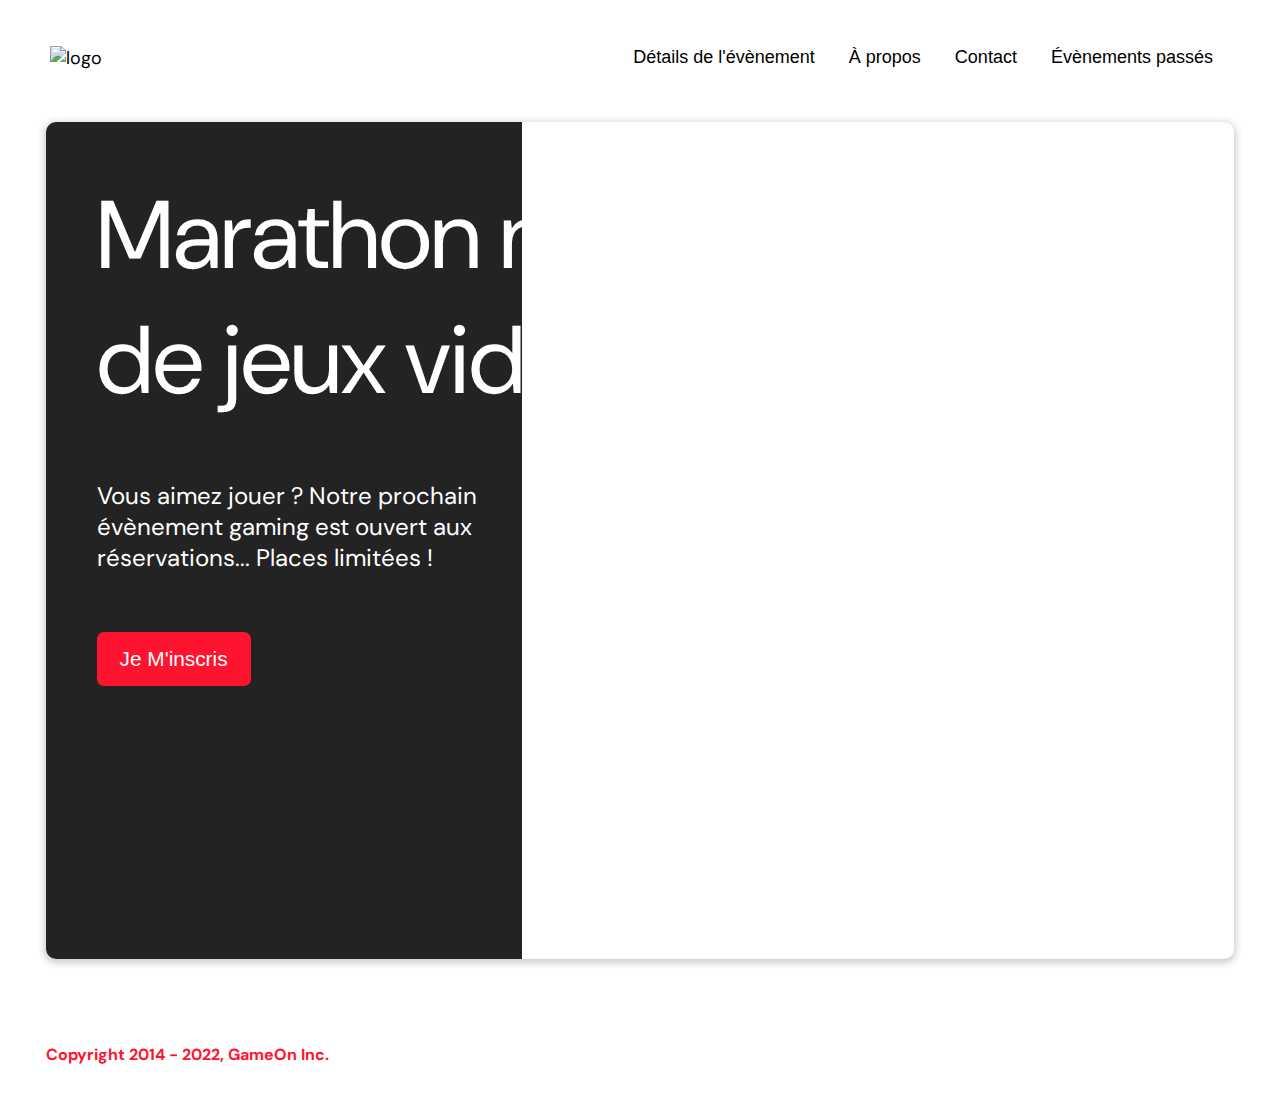
==== starterOnly/index.html @ c4e84f8c "Modification mentorat" ====
<!DOCTYPE html>
<html lang="en">
  <head>
    <meta charset="utf-8" />
    <title>Réservation</title>
    <meta name="viewport" content="width=device-width,initial-scale=1" />
    <link rel="stylesheet" href="modal.css" />
    <link rel="stylesheet" href="https://cdnjs.cloudflare.com/ajax/libs/font-awesome/4.7.0/css/font-awesome.min.css">
    <link
      href="https://fonts.googleapis.com/css?family=DM+Sans"
      rel="stylesheet"
    />
  </head>

  <body>

    <div class="topnav" id="myTopnav">
      <div class="header-logo">
        <img alt="logo" src="Logo.png" width="auto" height="auto" />
      </div>
      <div class="main-navbar">
        <a href="#"><span>Détails de l'évènement</span></a>
        <a href="#"><span>À propos</span></a>
        <a href="#"><span>Contact</span></a>
        <a href="#"><span>Évènements passés</span></a>
        <a href="javascript:void(0);" class="icon" onclick="editNav()">
          <i class="fa fa-bars"></i>
        </a>
      </div>
    </div>

    <main>
      <div class="hero-section">
        <div class="hero-content">
          <h1 class="hero-headline">
            Marathon national<br>
            de jeux vidéos
          </h1>
          <p class="hero-text">
            Vous aimez jouer ? Notre prochain évènement gaming est ouvert
            aux réservations... Places limitées !
          </p>
          <button class="btn-signup modal-btn">
            je m'inscris
          </button>
        </div>
        <div class="hero-img">
          <img src="./bg_img.jpg" alt="img" />
        </div>
        <button class="btn-signup modal-btn">
          je m'inscris
        </button>
      </div>

      <div class="bground">
        <div class="content">
          <span class="close-btn close"></span>
          <div class="modal-body">
            <form
              name="reserve"
              action="index.html"
              method="get"
              onsubmit="validate();"
            >
              <div class="formData">
                <label for="first" required>Prénom</label><br>
                <input
                  class="text-control"
                  type="text"
                  id="first"
                  name="first"
                  minlength="2"
                  value=""
                /><br>
              </div>
              <div class="formData">
                <label for="last">Nom</label><br>
                <input
                  class="text-control"
                  type="text"
                  id="last"
                  name="last"
                  minlength="2"
                  value=""
                /><br>
              </div>
              <div class="formData">
                <label for="email">E-mail</label><br>
                <input
                  class="text-control"
                  type="email"
                  id="email"
                  name="email"
                /><br>
              </div>
              <div class="formData">
                <label for="birthdate">Date de naissance</label><br>
                <input
                  class="text-control"
                  type="date"
                  id="birthdate"
                  name="birthdate"
                /><br>
              </div>
              <div class="formData">
                <label for="quantity">À combien de tournois GameOn avez-vous déjà participé ?</label><br>
                <input 
                  type="number" 
                  class="text-control" 
                  id="quantity" 
                  name="quantity" 
                  min="0" 
                  max="99"
                >
              </div>
              <p class="text-label">À quel tournoi souhaitez-vous participer cette année ?</p>
              <div class="formData">
                <input
                  class="checkbox-input"
                  type="radio"
                  id="location1"
                  name="location"
                  value="New York"
                />
                <label class="checkbox-label" for="location1">
                  <span class="checkbox-icon"></span>
                  New York
                </label>
                <input
                  class="checkbox-input"
                  type="radio"
                  id="location2"
                  name="location"
                  value="San Francisco"
                />
                <label class="checkbox-label" for="location2">
                  <span class="checkbox-icon"></span>
                  San Francisco
                </label>
                <input
                  class="checkbox-input"
                  type="radio"
                  id="location3"
                  name="location"
                  value="Seattle"
                />
                <label class="checkbox-label" for="location3">
                  <span class="checkbox-icon"></span>
                  Seattle
                </label>
                <input
                  class="checkbox-input"
                  type="radio"
                  id="location4"
                  name="location"
                  value="Chicago"
                />
                <label class="checkbox-label" for="location4">
                  <span class="checkbox-icon"></span>
                  Chicago
                </label>
                <input
                  class="checkbox-input"
                  type="radio"
                  id="location5"
                  name="location"
                  value="Boston"
                />
                <label class="checkbox-label" for="location5">
                  <span class="checkbox-icon"></span>
                  Boston
                </label>
                <input
                  class="checkbox-input"
                  type="radio"
                  id="location6"
                  name="location"
                  value="Portland"
                />
                <label class="checkbox-label" for="location6">
                  <span class="checkbox-icon"></span>
                  Portland
                </label>
              </div>

              <div class="formData">
                <input
                  class="checkbox-input"
                  type="checkbox"
                  id="checkbox1"
                  checked
                />
                <label class="checkbox2-label" for="checkbox1">
                  <span class="checkbox-icon"></span>
                  J'ai lu et accepté les conditions d'utilisation.
                </label>
                <br>
                <input 
                  class="checkbox-input" 
                  type="checkbox" 
                  id="checkbox2" 
                />
                <label class="checkbox2-label" for="checkbox2">
                  <span class="checkbox-icon"></span>
                  Je souhaite être prévenu des prochains évènements.
                </label>
                <br>
              </div>
              <input
                class="btn-submit"
                type="submit"
                class="button"
                value="C'est parti"
              />
            </form>
            <div id="confirmationMsgBox" class="modal-validate-message">
              <p>
                Merci ! <br>
                Votre réservation a été reçue.
              </p>
              <button id="close-btn" class="modal-validate-message-btn close-btn">Fermer</button>
            </div>
          </div>
        </div>
      </div>

    </main>

    <footer>
      <p class="copyrights">
        Copyright 2014 - 2022, GameOn Inc.
      </p>
    </footer>

    <script src="modal.js"></script>

  </body>
</html>
---- starterOnly/modal.css ----
:root {
  --font-default: "DM Sans", Arial, Helvetica, sans-serif;
  --font-slab: var(--font-default);
  --modal-duration: 0.8s;
}
* {
  box-sizing: border-box;
  margin: 0;
  padding: 0;
}
/* Landing Page */

body {
  margin: 0;
  display: flex;
  flex-direction: column;
  font-family: var(--font-default);
  font-size: 18px;
  max-width: 1300px;
  margin: 0 auto;
}

p {
  margin-bottom: 0;
  padding: 0.5vw;
}

img {
  padding-right: 1rem;
}

.topnav {
  display: flex;
  justify-content: space-between;
  align-items: center;
  margin: 30px 50px;
}

.topnav a {
  float: left;
  display: block;
  color: #000000;
  text-align: center;
  padding: 12px 12px;
  margin: 5px;
  text-decoration: none;
  font-size: 1.125rem;
  font-family: Roboto, sans-serif;
}

.topnav a:hover {
  background-color: #ff0000;
  color: #ffffff;
  border-radius: 15px;
}

.topnav a.active {
  background-color: #ff0000;
  color: #ffffff;
  border-radius: 15px;
}

.topnav .icon {
  display: none;
}

.main-navbar {
  display: flex;
  flex-direction: row;
}

@media screen and (max-width: 768px) {
  .topnav {
    margin: 30px 30px;
    height: 65px;
  }
  .topnav a {
    display: none;
  }
  .topnav a.icon {
    display: block;
    color: #ff0000;
    font-size: 2rem;
  }
  .topnav a.icon:hover {
    color: white;
  }
  .header-logo img {
    height: 30px;
  }
  .topnav-responsive {
    position: relative;
    display: flex;
    justify-content: space-between;
    align-items: center;
    margin: 30px 30px;
    height: 65px;
  }
  .topnav-responsive .main-navbar {
    display: flex;
    flex-direction: column;
    margin-right: 50px;
  }
  .topnav-responsive .icon {
    position: absolute;
    right: 5px;
    top: 5px;
    display: block;
    color: #ff0000;
    font-size: 2rem;
    padding: 12px;
  }
  .topnav-responsive a {
    display: block;
    color: #000000;
    text-decoration: none;
    font-size: 1.125rem;
    font-family: Roboto, sans-serif;
    padding: 0px 12px;
    text-align: end;
  }
  .topnav-responsive a:hover {
    background-color: #ff0000;
    color: #ffffff;
    border-radius: 15px;
  }
  
  .topnav-responsive a.active {
    background-color: #ff0000;
    color: #ffffff;
    border-radius: 15px;
  }
}

main {
  font-size: 1.5rem;
  font-weight: bolder;
  color: black;
  padding-top: 0.5vw;
  padding-left: 2vw;
  padding-right: 2vw;
  margin: 1px 20px 15px;
  border-radius: 2rem;
  text-align: justify;
}

.modal-btn {
  font-size: 145%;
  background: #fe142f;
  display: flex;
  margin: auto;
  padding: 2em;
  color: #fff;
  padding: 0.75rem 2.5rem;
  border-radius: 1rem;
  cursor: pointer;
}

.modal-btn:hover {
  background: #3876ac;
}

.footer {
  margin: 20px;
  padding: 10px;
  font-family: var(--font-slab);
}

/* Modal form */

.button {
  background: #fe142f;
  margin-top: 0.5em;
  padding: 1em;
  color: #fff;
  border-radius: 15px;
  cursor: pointer;
  font-size: 16px;
}

.button:hover {
  background: #3876ac;
}

.smFont {
  font-size: 16px;
}

.bground {
  display: none;
  position: fixed;
  z-index: 1;
  left: 0;
  top: 0;
  height: 100%;
  width: 100%;
  overflow: auto;
  background-color: rgba(26, 39, 156, 0.4);
}

.content {
  margin: 5% auto; /* Voir ici pour mise en page, avec margin auto et margin-top pour sticky header */
  width: 100%;
  max-width: 500px;
  animation-name: modalopen;
  animation-duration: var(--modal-duration);
  background: #232323;
  border-radius: 10px;
  overflow: hidden;
  position: relative;
  color: #fff;
  padding-top: 10px;
  box-shadow: 0 12px 12px 0 rgba(0,0,0,0.25);
}

.modal-body {
  padding: 15px 8%;
  margin: 15px auto;
}

/* Validation message when the form is submitted */
.modal-validate-message {
  justify-content: center;
  align-items: center;
  text-align: center;
  font-size: 2.5rem;
  font-weight: normal;
  display: none;
}

.modal-validate-message-btn {
  background: #fe142f;
  display: block;
  margin: 0 auto;
  border-radius: 7px;
  font-size: 1rem;
  padding: 12px 82px;
  color: #fff;
  cursor: pointer;
  border: 0;
}

label {
  font-family: var(--font-default);
  font-size: 17px;
  font-weight: normal;
  display: inline-block;
  margin-bottom: 11px;
  margin-top: 11px;
}

input {
  padding: 8px;
  border: 0.8px solid #ccc;
  outline: none;
}

.text-control {
  margin: 0;
  padding: 8px;
  width: 100%;
  border-radius: 8px;
  font-size: 20px;
  height: 48px;
}

.formData[data-error]::after {
  content: attr(data-error);
  font-size: 0.4em;
  color: #e54858;
  display: block;
  margin-top: 7px;
  margin-bottom: 7px;
  text-align: right;
  line-height: 0.3;
  opacity: 0;
  transition: 0.3s;
}

.formData[data-error-visible="true"]::after {
  opacity: 1;
}

.formData[data-error-visible="true"] .text-control {
  border: 2px solid #e54858;
}

/* input[data-error]::after {
    content: attr(data-error);
    font-size: 0.4em;
    color: red;
} */

.checkbox-label,
.checkbox2-label {
  position: relative;
  margin-left: 36px;
  font-size: 12px;
  font-weight: normal;
}

.checkbox-label .checkbox-icon,
.checkbox2-label .checkbox-icon {
  display: block;
  width: 20px;
  height: 20px;
  border: 2px solid #279e7a;
  border-radius: 50%;
  text-indent: 29px;
  white-space: nowrap;
  position: absolute;
  left: -30px;
  top: -1px;
  transition: 0.3s;
}

.checkbox-label .checkbox-icon::after,
.checkbox2-label .checkbox-icon::after {
  content: "";
  width: 13px;
  height: 13px;
  background-color: #279e7a;
  border-radius: 50%;
  text-indent: 29px;
  white-space: nowrap;
  position: absolute;
  left: 50%;
  top: 50%;
  transform: translate(-50%, -50%);
  transition: 0.3s;
  opacity: 0;
}

.checkbox-input {
  display: none;
}

.checkbox-input:checked + .checkbox-label .checkbox-icon::after,
.checkbox-input:checked + .checkbox2-label .checkbox-icon::after {
  opacity: 1;
}

.checkbox-input:checked + .checkbox2-label .checkbox-icon {
  background: #279e7a;
}

.checkbox2-label .checkbox-icon {
  border-radius: 4px;
  border: 0;
  background: #c4c4c4;
}

.checkbox2-label .checkbox-icon::after {
  width: 7px;
  height: 4px;
  border-radius: 2px;
  background: transparent;
  border: 2px solid transparent;
  border-bottom-color: #fff;
  border-left-color: #fff;
  transform: rotate(-55deg);
  left: 28%;
  top: 24%;
}

.close {
  position: absolute;
  right: 15px;
  top: 15px;
  width: 32px;
  height: 32px;
  opacity: 1;
  cursor: pointer;
  transform: scale(0.7);
}

.close:before,
.close:after {
  position: absolute;
  left: 15px;
  content: " ";
  height: 33px;
  width: 3px;
  background-color: #fff;
}

.close:before {
  transform: rotate(45deg);
}

.close:after {
  transform: rotate(-45deg);
}

.btn-submit,
.btn-signup {
  background: #fe142f;
  display: block;
  margin: 0 auto;
  border-radius: 7px;
  font-size: 1rem;
  padding: 12px 82px;
  color: #fff;
  cursor: pointer;
  border: 0;
}

/* custom select styles */
.custom-select {
  position: relative;
  font-family: Arial;
  font-size: 1.1rem;
  font-weight: normal;
}

.custom-select select {
  display: none;
}
.select-selected {
  background-color: #fff;
}

/* Style the arrow inside the select element: */
.select-selected:after {
  position: absolute;
  content: "";
  top: 10px;
  right: 13px;
  width: 11px;
  height: 11px;
  border: 3px solid transparent;
  border-bottom-color: #f00;
  border-left-color: #f00;
  transform: rotate(-48deg);
  border-radius: 5px 0 5px 0;
}

/* Point the arrow upwards when the select box is open (active): */
.select-selected.select-arrow-active:after {
  transform: rotate(135deg);
  top: 13px;
}

.select-items div,
.select-selected {
  color: #000;
  padding: 11px 16px;
  border: 1px solid transparent;
  border-color: transparent transparent rgba(0, 0, 0, 0.1) transparent;
  cursor: pointer;
  border-radius: 8px;
  height: 48px;
}

/* Style items (options): */
.select-items {
  position: absolute;
  background-color: #fff;
  top: 89%;
  left: 0;
  right: 0;
  z-index: 99;
}

/* Hide the items when the select box is closed: */
.select-hide {
  display: none;
}

.select-items div:hover,
.same-as-selected {
  background-color: rgba(0, 0, 0, 0.1);
}
/* custom select end */
.text-label {
  font-family: var(--font-default);
  font-weight: normal;
  font-size: 17px;
  padding: 0;
  margin-top: 11px;
  margin-bottom: 11px;
}
.hero-section {
  min-height: 93vh;
  border-radius: 10px;
  display: grid;
  grid-template-columns: repeat(12, 1fr);
  overflow: hidden;
  box-shadow: 0 2px 7px 2px rgba(0, 0, 0, 0.2);
  margin-bottom: 10px;
}
.hero-content {
  padding: 51px 51px;
  grid-column: span 4;
  background: #232323;
  color: #fff;
  position: relative;
  text-align: left;
  min-width: 320px;
}
.hero-content::after {
  content: "";
  width: 100%;
  height: 100%;
  background: #232323;
  position: absolute;
  right: -80px;
  top: 0;
}
.hero-content > * {
  position: relative;
  z-index: 1;
}
.hero-headline {
  font-size: 6rem;
  font-weight: normal;
  white-space: nowrap;
}
.hero-text {
  width: 146%;
  font-weight: normal;
  margin-top: 57px;
  padding: 0;
}
.btn-signup {
  outline: none;
  text-transform: capitalize;
  font-size: 1.3rem;
  padding: 15px 23px;
  margin: 0;
  margin-top: 59px;
}
.hero-img {
  grid-column: span 8;
}
.hero-img img {
  width: 100%;
  height: 100%;
  display: block;
  padding: 0;
}
.copyrights {
  color: #fe142f;
  padding: 0;
  font-size: 1rem;
  margin: 60px 0 30px;
  font-weight: bolder;
}
.hero-section > .btn-signup {
  display: none;
}
footer {
  padding-left: 2vw;
  padding-right: 2vw;
  margin: 0 20px;
}
@media screen and (max-width: 768px) {
  main {
    margin: 0 auto;
  }
  .hero-section {
    display: block;
    box-shadow: unset;
  }
  .hero-content {
    background: #fff;
    color: #000;
    padding: 20px;
  }
  .hero-content::after {
    content: unset;
  }
  .hero-content .btn-signup {
    display: none;
  }
  .hero-headline {
    font-size: 2.5rem;
    white-space: normal;
  }
  .hero-text {
    width: unset;
    font-size: 1.5rem;
  }
  .hero-img img {
    border-radius: 10px;
    margin-top: 40px;
  }
  .hero-section > .btn-signup {
    display: block;
    margin: 32px auto 10px;
    padding: 12px 35px;
  }
  .copyrights {
    margin-top: 50px;
    text-align: center;
  }
}

@keyframes modalopen {
  from {
    opacity: 0;
    transform: translateY(-150px);
  }
  to {
    opacity: 1;
  }
}
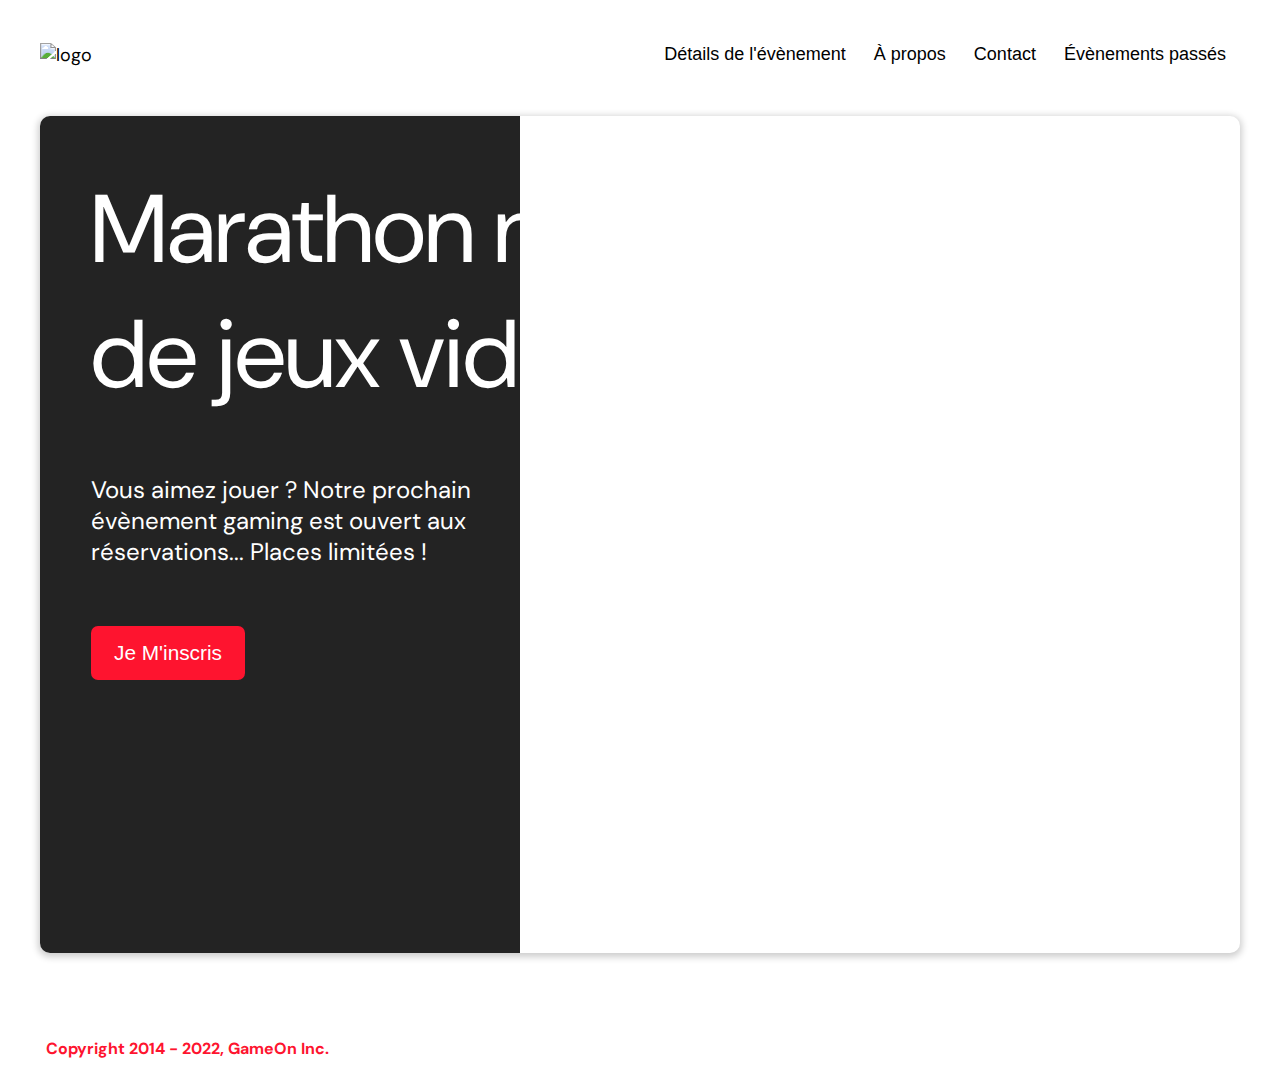
==== commit aab72409: "HTML corrections and organisation" ====
--- a/starterOnly/index.html
+++ b/starterOnly/index.html
@@ -23,10 +23,10 @@
         <a href="#"><span>À propos</span></a>
         <a href="#"><span>Contact</span></a>
         <a href="#"><span>Évènements passés</span></a>
-        <a href="javascript:void(0);" class="icon" onclick="editNav()">
-          <i class="fa fa-bars"></i>
-        </a>
-      </div>
+      </div>
+      <a href="javascript:void(0);" class="icon" onclick="editNav()">
+        <i class="fa fa-bars"></i>
+      </a>
     </div>
 
     <main>
@@ -69,7 +69,6 @@
                   type="text"
                   id="first"
                   name="first"
-                  minlength="2"
                   value=""
                 /><br>
               </div>
@@ -80,7 +79,6 @@
                   type="text"
                   id="last"
                   name="last"
-                  minlength="2"
                   value=""
                 /><br>
               </div>
@@ -109,12 +107,10 @@
                   class="text-control" 
                   id="quantity" 
                   name="quantity" 
-                  min="0" 
-                  max="99"
                 >
               </div>
-              <p class="text-label">À quel tournoi souhaitez-vous participer cette année ?</p>
-              <div class="formData">
+              <div class="formData">
+                <p class="text-label">À quel tournoi souhaitez-vous participer cette année ?</p>
                 <input
                   class="checkbox-input"
                   type="radio"
@@ -188,9 +184,8 @@
                   class="checkbox-input"
                   type="checkbox"
                   id="checkbox1"
-                  checked
-                />
-                <label class="checkbox2-label" for="checkbox1">
+                />
+                <label class="checkbox2-label input" for="checkbox1">
                   <span class="checkbox-icon"></span>
                   J'ai lu et accepté les conditions d'utilisation.
                 </label>
@@ -207,22 +202,26 @@
                 <br>
               </div>
               <input
-                class="btn-submit"
+                class="btn-submit button"
                 type="submit"
-                class="button"
                 value="C'est parti"
               />
             </form>
-            <div id="confirmationMsgBox" class="modal-validate-message">
-              <p>
-                Merci ! <br>
-                Votre réservation a été reçue.
-              </p>
-              <button id="close-btn" class="modal-validate-message-btn close-btn">Fermer</button>
-            </div>
-          </div>
-        </div>
-      </div>
+        </div>
+      </div>
+    </div>
+    <div id="confirmationBg" class="modal-validate-box">
+      <div class="content">
+        <span class="close-btn close"></span>
+        <div class="modal-body modal-validate-message">
+          <p>
+            Merci ! <br>
+            Votre réservation a été reçue.
+          </p>
+          <button class="modal-validate-message-btn close-btn">Fermer</button>
+        </div>
+      </div>
+    </div>
 
     </main>
 
--- a/starterOnly/modal.css
+++ b/starterOnly/modal.css
@@ -1,3 +1,4 @@
+/*********** Root ***********/
 :root {
   --font-default: "DM Sans", Arial, Helvetica, sans-serif;
   --font-slab: var(--font-default);
@@ -8,7 +9,6 @@
   margin: 0;
   padding: 0;
 }
-/* Landing Page */
 
 body {
   margin: 0;
@@ -25,6 +25,8 @@
   padding: 0.5vw;
 }
 
+/*********** Header ***********/
+
 img {
   padding-right: 1rem;
 }
@@ -33,7 +35,7 @@
   display: flex;
   justify-content: space-between;
   align-items: center;
-  margin: 30px 50px;
+  margin: 30px 40px;
 }
 
 .topnav a {
@@ -42,7 +44,7 @@
   color: #000000;
   text-align: center;
   padding: 12px 12px;
-  margin: 5px;
+  margin: 2px;
   text-decoration: none;
   font-size: 1.125rem;
   font-family: Roboto, sans-serif;
@@ -69,76 +71,89 @@
   flex-direction: row;
 }
 
+/*********** Responsive header ***********/
+
 @media screen and (max-width: 768px) {
   .topnav {
-    margin: 30px 30px;
-    height: 65px;
+    margin: 0px;
+    height: 105px;
+    position: sticky;
+    top: 0;
+    background-color: white;
+    padding: 0px 30px;
+    z-index: 10;
   }
   .topnav a {
     display: none;
   }
   .topnav a.icon {
-    display: block;
-    color: #ff0000;
-    font-size: 2rem;
-  }
-  .topnav a.icon:hover {
-    color: white;
-  }
-  .header-logo img {
-    height: 30px;
-  }
-  .topnav-responsive {
-    position: relative;
-    display: flex;
-    justify-content: space-between;
-    align-items: center;
-    margin: 30px 30px;
-    height: 65px;
-  }
-  .topnav-responsive .main-navbar {
-    display: flex;
-    flex-direction: column;
-    margin-right: 50px;
-  }
-  .topnav-responsive .icon {
     position: absolute;
-    right: 5px;
-    top: 5px;
+    right: 30px;
+    bottom: 20px;
     display: block;
     color: #ff0000;
     font-size: 2rem;
     padding: 12px;
   }
-  .topnav-responsive a {
+  .topnav a.icon:hover {
+    color: white;
+  }
+  .header-logo img {
+    height: 30px;
+  }
+  .topnav.responsive {
+    position: sticky;
+    display: flex;
+    justify-content: space-between;
+    align-items: center;
+    margin: 0px;
+    height: 105px;
+    padding: 0px 30px;
+    top: 0;
+  }
+  .topnav.responsive .main-navbar {
+    display: flex;
+    flex-direction: column;
+    padding-right: 50px;
+    position: absolute;
+    top: 85px;
+    right: 0;
+    background-color: white;
+    border-radius: 15px;
+  }
+  .topnav.responsive .icon {
+    position: absolute;
     display: block;
-    color: #000000;
-    text-decoration: none;
-    font-size: 1.125rem;
-    font-family: Roboto, sans-serif;
-    padding: 0px 12px;
-    text-align: end;
-  }
-  .topnav-responsive a:hover {
+    color: #ff0000;
+    font-size: 2rem;
+    padding: 12px;
+  }
+  .topnav.responsive a {
+    display: block;
+    text-align: start;
+  }
+  .topnav.responsive a:hover {
     background-color: #ff0000;
     color: #ffffff;
     border-radius: 15px;
   }
   
-  .topnav-responsive a.active {
+  .topnav.responsive a.active {
     background-color: #ff0000;
     color: #ffffff;
     border-radius: 15px;
   }
 }
+
+/*********** Main content ***********/
 
 main {
   font-size: 1.5rem;
   font-weight: bolder;
   color: black;
   padding-top: 0.5vw;
-  padding-left: 2vw;
-  padding-right: 2vw;
+  padding-left: 20px;
+  padding-right: 20px;
   margin: 1px 20px 15px;
   border-radius: 2rem;
   text-align: justify;
@@ -160,13 +175,15 @@
   background: #3876ac;
 }
 
+/*********** Footer ***********/
+
 .footer {
   margin: 20px;
   padding: 10px;
   font-family: var(--font-slab);
 }
 
-/* Modal form */
+/*********** Modal form ***********/
 
 .button {
   background: #fe142f;
@@ -199,7 +216,6 @@
 }
 
 .content {
-  margin: 5% auto; /* Voir ici pour mise en page, avec margin auto et margin-top pour sticky header */
   width: 100%;
   max-width: 500px;
   animation-name: modalopen;
@@ -211,33 +227,12 @@
   color: #fff;
   padding-top: 10px;
   box-shadow: 0 12px 12px 0 rgba(0,0,0,0.25);
+  margin: 5% auto;
 }
 
 .modal-body {
   padding: 15px 8%;
   margin: 15px auto;
-}
-
-/* Validation message when the form is submitted */
-.modal-validate-message {
-  justify-content: center;
-  align-items: center;
-  text-align: center;
-  font-size: 2.5rem;
-  font-weight: normal;
-  display: none;
-}
-
-.modal-validate-message-btn {
-  background: #fe142f;
-  display: block;
-  margin: 0 auto;
-  border-radius: 7px;
-  font-size: 1rem;
-  padding: 12px 82px;
-  color: #fff;
-  cursor: pointer;
-  border: 0;
 }
 
 label {
@@ -266,12 +261,12 @@
 
 .formData[data-error]::after {
   content: attr(data-error);
-  font-size: 0.4em;
+  font-size: 0.9rem;
   color: #e54858;
   display: block;
   margin-top: 7px;
   margin-bottom: 7px;
-  text-align: right;
+  text-align: left;
   line-height: 0.3;
   opacity: 0;
   transition: 0.3s;
@@ -285,17 +280,29 @@
   border: 2px solid #e54858;
 }
 
-/* input[data-error]::after {
-    content: attr(data-error);
-    font-size: 0.4em;
-    color: red;
-} */
+.input[data-error]::after {
+  content: attr(data-error);
+  font-size: 0.9rem;
+  font-weight: bold;
+  color: #e54858;
+  display: block;
+  margin-top: 7px;
+  margin-bottom: 7px;
+  text-align: left;
+  line-height: 0.3;
+  opacity: 0;
+  transition: 0.3s;
+}
+
+.input[data-error-visible="true"]::after {
+  opacity: 1;
+}
 
 .checkbox-label,
 .checkbox2-label {
   position: relative;
   margin-left: 36px;
-  font-size: 12px;
+  font-size: 0.9rem;
   font-weight: normal;
 }
 
@@ -405,73 +412,45 @@
   border: 0;
 }
 
-/* custom select styles */
-.custom-select {
-  position: relative;
-  font-family: Arial;
-  font-size: 1.1rem;
+/*********** Validation message when the form is submitted ***********/
+
+.modal-validate-box {
+  display: none;
+  position: fixed;
+  z-index: 1;
+  left: 0;
+  top: 0;
+  height: 100%;
+  width: 100%;
+  overflow: auto;
+  background-color: rgba(26, 39, 156, 0.4);
+}
+
+.modal-validate-message {
+  display: flex;
+  flex-direction: column;
+  justify-content: center;
+  align-items: center;
+  text-align: center;
+  font-size: 2.5rem;
   font-weight: normal;
-}
-
-.custom-select select {
-  display: none;
-}
-.select-selected {
-  background-color: #fff;
-}
-
-/* Style the arrow inside the select element: */
-.select-selected:after {
+  height: 78vh;
+}
+
+.modal-validate-message-btn {
+  background: #fe142f;
+  display: block;
+  margin: 0 auto;
+  border-radius: 7px;
+  font-size: 1rem;
+  padding: 12px 82px;
+  color: #fff;
+  cursor: pointer;
+  border: 0;
   position: absolute;
-  content: "";
-  top: 10px;
-  right: 13px;
-  width: 11px;
-  height: 11px;
-  border: 3px solid transparent;
-  border-bottom-color: #f00;
-  border-left-color: #f00;
-  transform: rotate(-48deg);
-  border-radius: 5px 0 5px 0;
-}
-
-/* Point the arrow upwards when the select box is open (active): */
-.select-selected.select-arrow-active:after {
-  transform: rotate(135deg);
-  top: 13px;
-}
-
-.select-items div,
-.select-selected {
-  color: #000;
-  padding: 11px 16px;
-  border: 1px solid transparent;
-  border-color: transparent transparent rgba(0, 0, 0, 0.1) transparent;
-  cursor: pointer;
-  border-radius: 8px;
-  height: 48px;
-}
-
-/* Style items (options): */
-.select-items {
-  position: absolute;
-  background-color: #fff;
-  top: 89%;
-  left: 0;
-  right: 0;
-  z-index: 99;
-}
-
-/* Hide the items when the select box is closed: */
-.select-hide {
-  display: none;
-}
-
-.select-items div:hover,
-.same-as-selected {
-  background-color: rgba(0, 0, 0, 0.1);
-}
-/* custom select end */
+  bottom: 20px;
+}
+
 .text-label {
   font-family: var(--font-default);
   font-weight: normal;
@@ -480,6 +459,7 @@
   margin-top: 11px;
   margin-bottom: 11px;
 }
+
 .hero-section {
   min-height: 93vh;
   border-radius: 10px;
@@ -489,6 +469,7 @@
   box-shadow: 0 2px 7px 2px rgba(0, 0, 0, 0.2);
   margin-bottom: 10px;
 }
+
 .hero-content {
   padding: 51px 51px;
   grid-column: span 4;
@@ -498,6 +479,7 @@
   text-align: left;
   min-width: 320px;
 }
+
 .hero-content::after {
   content: "";
   width: 100%;
@@ -507,21 +489,25 @@
   right: -80px;
   top: 0;
 }
+
 .hero-content > * {
   position: relative;
   z-index: 1;
 }
+
 .hero-headline {
   font-size: 6rem;
   font-weight: normal;
   white-space: nowrap;
 }
+
 .hero-text {
   width: 146%;
   font-weight: normal;
   margin-top: 57px;
   padding: 0;
 }
+
 .btn-signup {
   outline: none;
   text-transform: capitalize;
@@ -530,15 +516,18 @@
   margin: 0;
   margin-top: 59px;
 }
+
 .hero-img {
   grid-column: span 8;
 }
+
 .hero-img img {
   width: 100%;
   height: 100%;
   display: block;
   padding: 0;
 }
+
 .copyrights {
   color: #fe142f;
   padding: 0;
@@ -546,17 +535,32 @@
   margin: 60px 0 30px;
   font-weight: bolder;
 }
+
 .hero-section > .btn-signup {
   display: none;
 }
+
 footer {
   padding-left: 2vw;
   padding-right: 2vw;
   margin: 0 20px;
 }
+
+/*********** Content (and form) responsive ***********/
+
 @media screen and (max-width: 768px) {
   main {
     margin: 0 auto;
+  }
+  .bground {
+    background-color: transparent;
+  }
+  .content {
+    margin: auto;
+    top: 105px;
+  }
+  .modal-validate-box {
+    background-color: transparent;
   }
   .hero-section {
     display: block;
@@ -596,6 +600,8 @@
   }
 }
 
+/*********** Modal animation ***********/
+
 @keyframes modalopen {
   from {
     opacity: 0;
